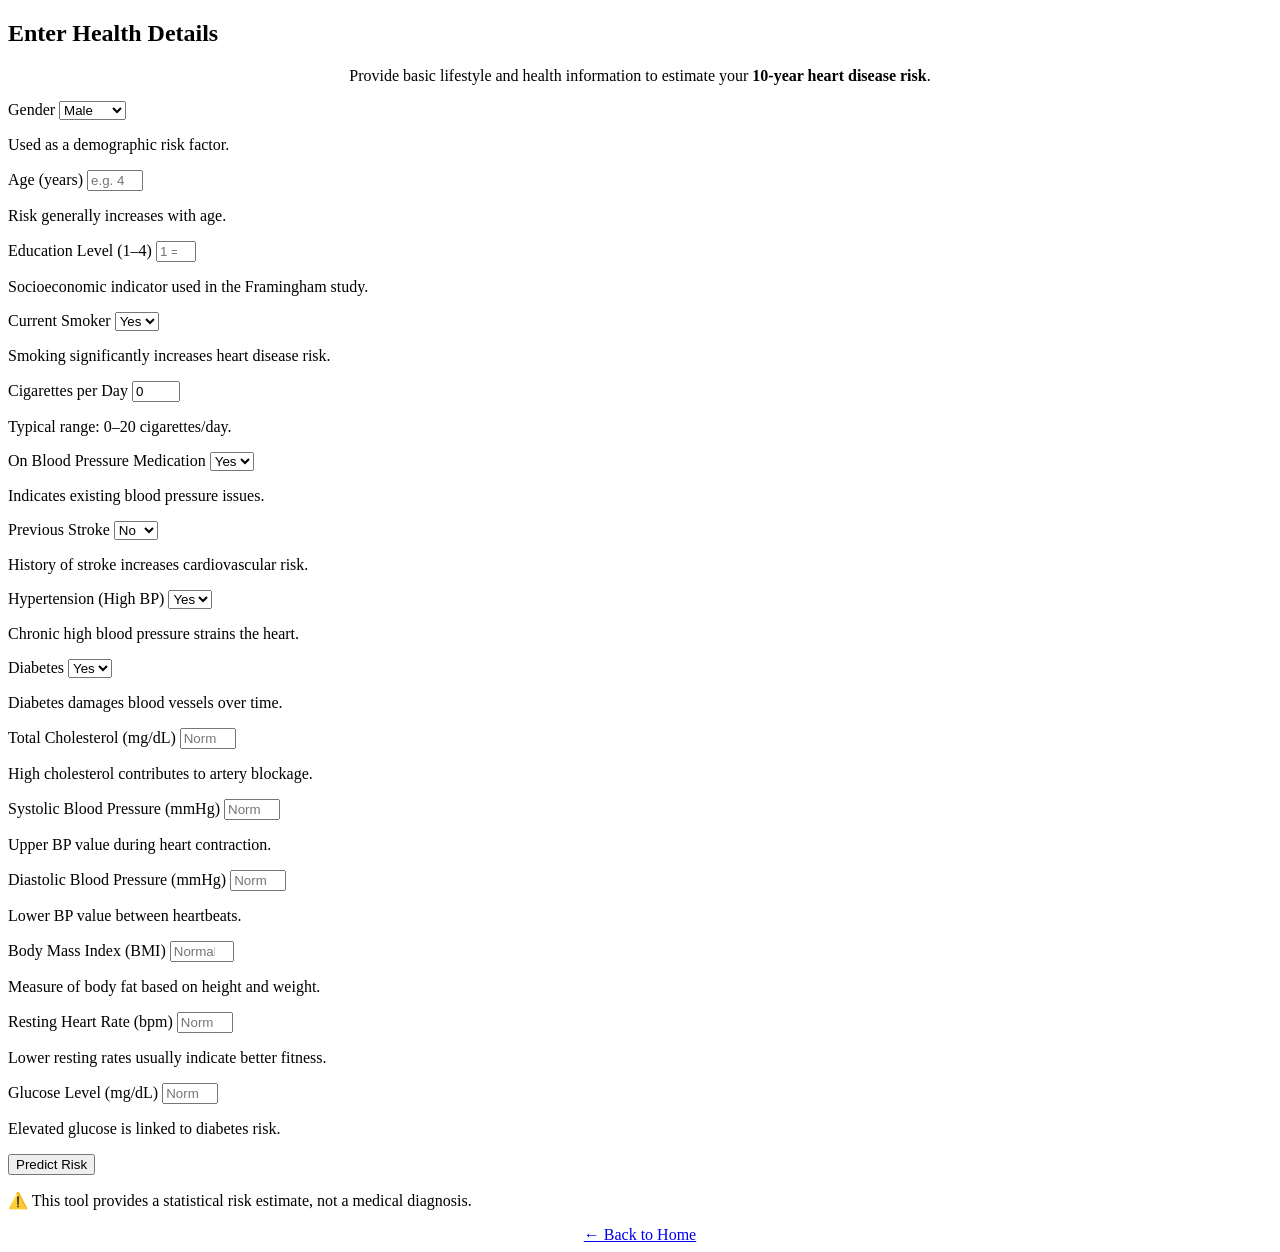
==== templates/predict.html @ 4e826f31 "Initial deployment of heart disease risk predictor" ====
<!DOCTYPE html>
<html lang="en">
<head>
    <meta charset="UTF-8">
    <title>Enter Health Details</title>

    <link rel="stylesheet" href="{{ url_for('static', filename='style.css') }}">
</head>
<body>

<div class="container">
    <div class="card">

        <h2>Enter Health Details</h2>
        <p class="text-muted" style="text-align:center;">
            Provide basic lifestyle and health information to estimate your
            <strong>10-year heart disease risk</strong>.
        </p>

        <form action="/predict" method="post">

            <!-- Gender -->
            <label>Gender</label>
            <select name="male" required>
                <option value="1">Male</option>
                <option value="0">Female</option>
            </select>
            <p class="helper-text">Used as a demographic risk factor.</p>

            <!-- Age -->
            <label>Age (years)</label>
            <input type="number" name="age" min="18" max="100" required placeholder="e.g. 45">
            <p class="helper-text">Risk generally increases with age.</p>

            <!-- Education -->
            <label>Education Level (1–4)</label>
            <input type="number" name="education" min="1" max="4" placeholder="1 = lowest, 4 = highest">
            <p class="helper-text">Socioeconomic indicator used in the Framingham study.</p>

            <!-- Smoking -->
            <label>Current Smoker</label>
            <select name="currentSmoker" required>
                <option value="1">Yes</option>
                <option value="0">No</option>
            </select>
            <p class="helper-text">Smoking significantly increases heart disease risk.</p>

            <label>Cigarettes per Day</label>
            <input type="number" name="cigsPerDay" min="0" max="60" value="0" placeholder="0 if non-smoker">
            <p class="helper-text">Typical range: 0–20 cigarettes/day.</p>

            <!-- BP Meds -->
            <label>On Blood Pressure Medication</label>
            <select name="BPMeds" required>
                <option value="1">Yes</option>
                <option value="0">No</option>
            </select>
            <p class="helper-text">Indicates existing blood pressure issues.</p>

            <!-- Stroke -->
            <label>Previous Stroke</label>
            <select name="prevalentStroke" required>
                <option value="0">No</option>
                <option value="1">Yes</option>
            </select>
            <p class="helper-text">History of stroke increases cardiovascular risk.</p>

            <!-- Hypertension -->
            <label>Hypertension (High BP)</label>
            <select name="prevalentHyp" required>
                <option value="1">Yes</option>
                <option value="0">No</option>
            </select>
            <p class="helper-text">Chronic high blood pressure strains the heart.</p>

            <!-- Diabetes -->
            <label>Diabetes</label>
            <select name="diabetes" required>
                <option value="1">Yes</option>
                <option value="0">No</option>
            </select>
            <p class="helper-text">Diabetes damages blood vessels over time.</p>

            <!-- Cholesterol -->
            <label>Total Cholesterol (mg/dL)</label>
            <input type="number" name="totChol" min="100" max="400" placeholder="Normal < 200">
            <p class="helper-text">High cholesterol contributes to artery blockage.</p>

            <!-- Blood Pressure -->
            <label>Systolic Blood Pressure (mmHg)</label>
            <input type="number" name="sysBP" min="90" max="220" placeholder="Normal ≈ 120">
            <p class="helper-text">Upper BP value during heart contraction.</p>

            <label>Diastolic Blood Pressure (mmHg)</label>
            <input type="number" name="diaBP" min="60" max="140" placeholder="Normal ≈ 80">
            <p class="helper-text">Lower BP value between heartbeats.</p>

            <!-- BMI -->
            <label>Body Mass Index (BMI)</label>
            <input type="number" step="0.1" name="BMI" min="15" max="50" placeholder="Normal: 18.5–24.9">
            <p class="helper-text">Measure of body fat based on height and weight.</p>

            <!-- Heart Rate -->
            <label>Resting Heart Rate (bpm)</label>
            <input type="number" name="heartRate" min="40" max="150" placeholder="Normal: 60–100">
            <p class="helper-text">Lower resting rates usually indicate better fitness.</p>

            <!-- Glucose -->
            <label>Glucose Level (mg/dL)</label>
            <input type="number" name="glucose" min="60" max="300" placeholder="Normal: 70–100">
            <p class="helper-text">Elevated glucose is linked to diabetes risk.</p>

            <button type="submit">Predict Risk</button>
        </form>

        <p class="disclaimer">
            ⚠️ This tool provides a statistical risk estimate, not a medical diagnosis.
        </p>

        <div style="text-align:center; margin-top:15px;">
            <a href="/">← Back to Home</a>
        </div>

    </div>
</div>

</body>
</html>
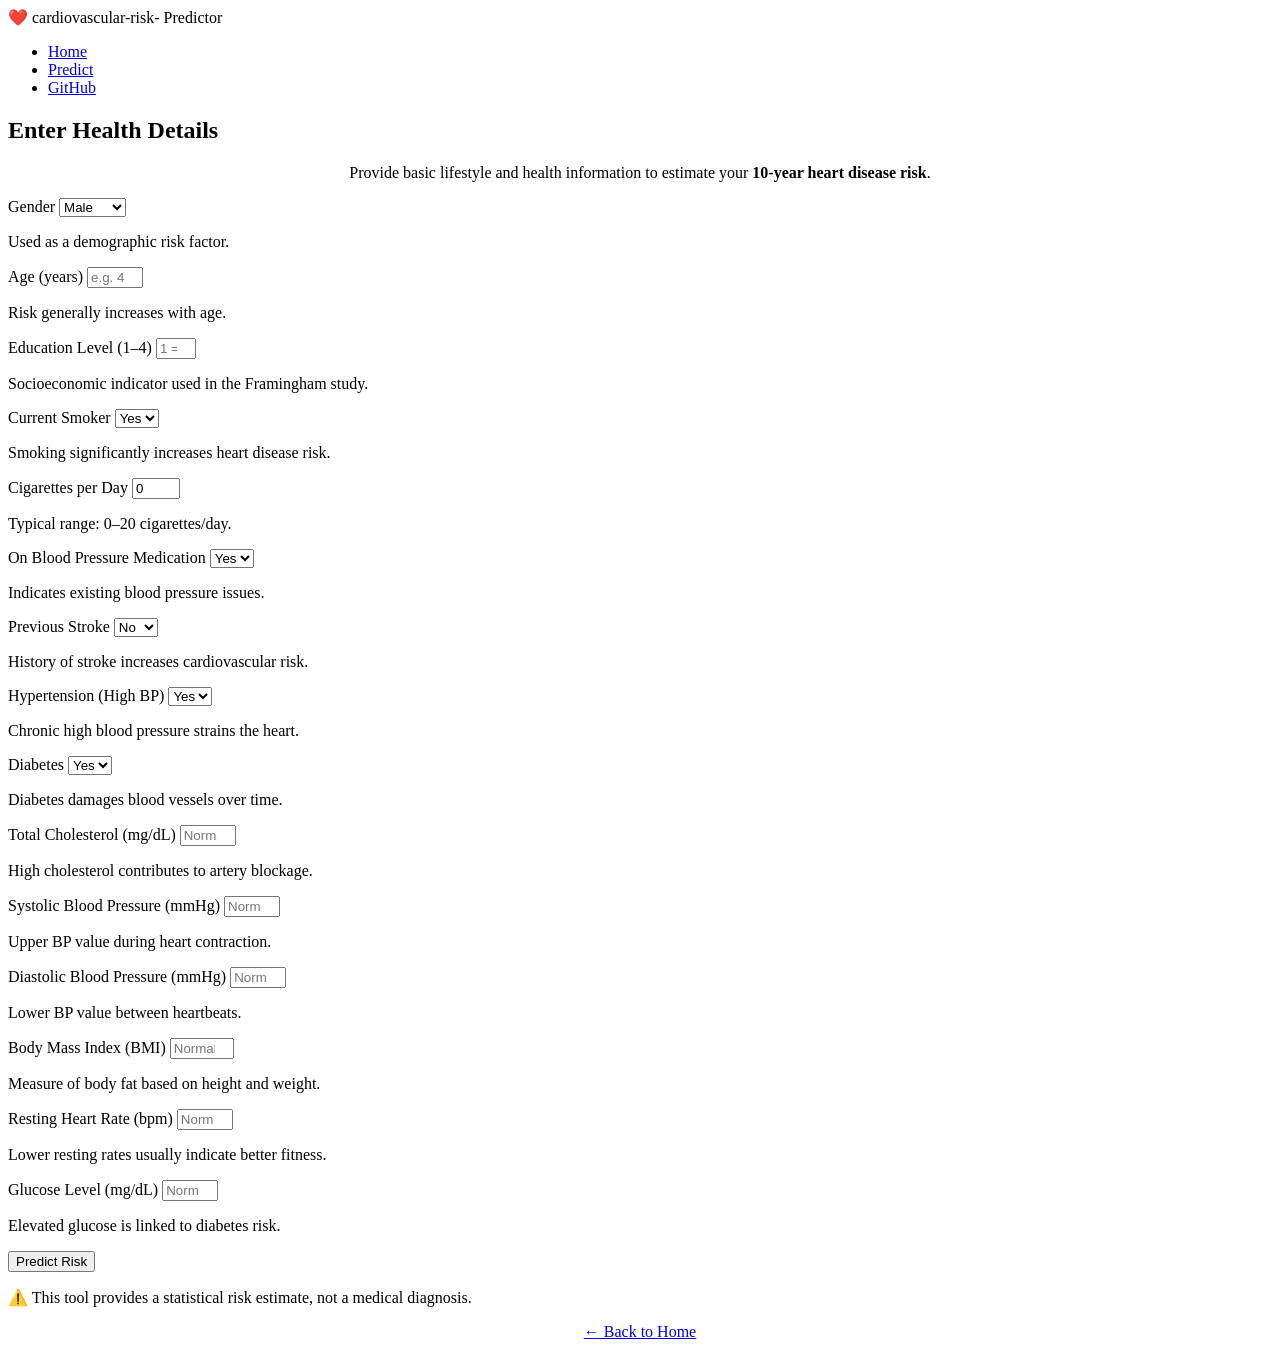
==== commit e8191030: "add navbar to all pages" ====
--- a/templates/predict.html
+++ b/templates/predict.html
@@ -7,6 +7,18 @@
     <link rel="stylesheet" href="{{ url_for('static', filename='style.css') }}">
 </head>
 <body>
+    <nav class="navbar">
+    <div class="nav-brand">
+      ❤️ cardiovascular-risk- Predictor
+    </div>
+
+    <ul class="nav-links">
+        <li><a href="/">Home</a></li>
+        <li><a href="/predict">Predict</a></li>
+        <li><a href="https://github.com/Tanya-sri30/cardiovascular-risk-prediction" target="_blank">GitHub</a></li>
+    </ul>
+</nav>
+
 
 <div class="container">
     <div class="card">
